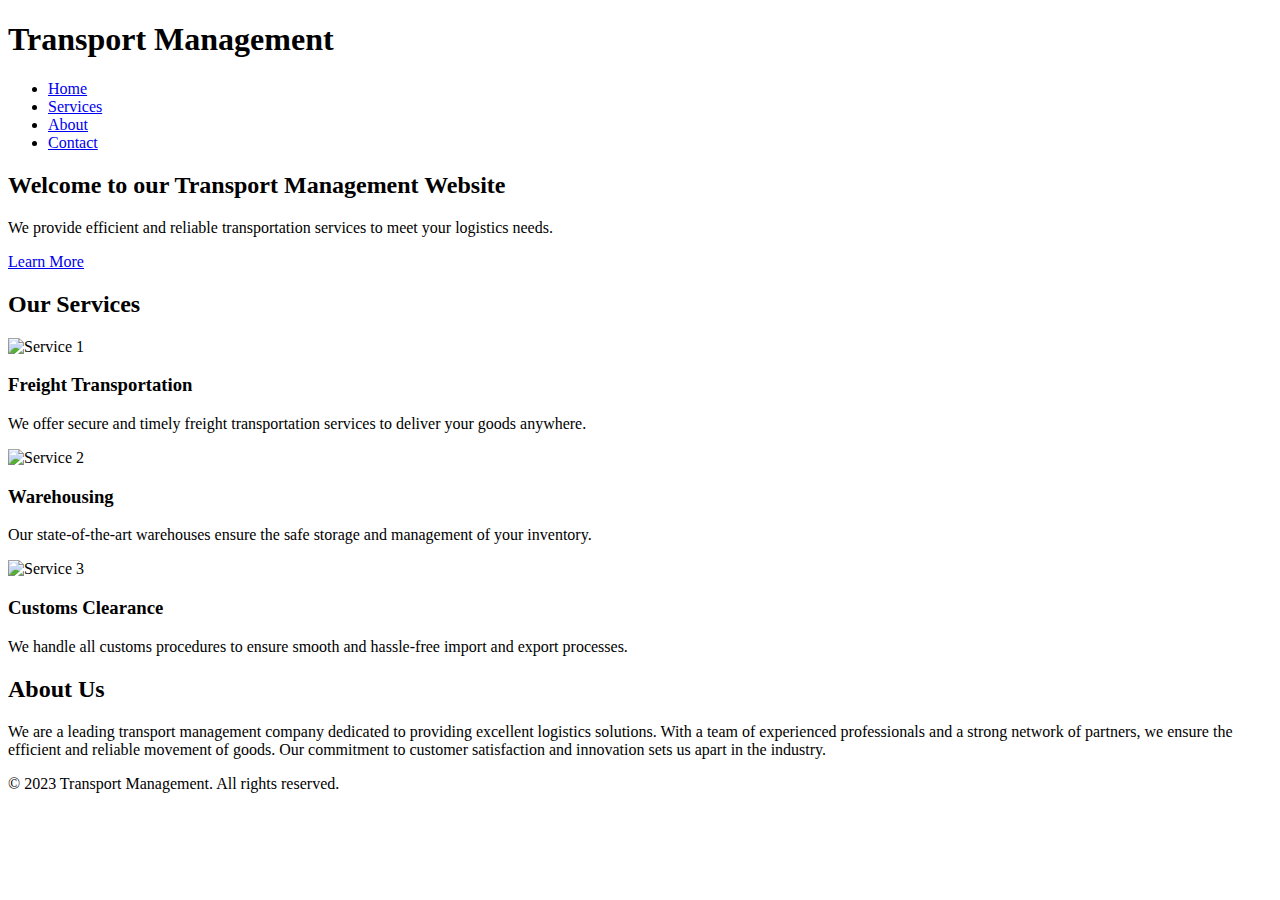
==== Untitled-1.html @ 9fc4be6e "Add files via upload" ====
<!DOCTYPE html>
<html>
<head>
  <title>Transport Management Website</title>
  <link rel="stylesheet" type="text/css" href="styles.css">
  
</head>
<body>
   
  <header>
    <nav>
      <h1>Transport Management</h1>
      <ul>
        <li><a href="#">Home</a></li>
        <li><a href="#">Services</a></li>
        <li><a href="#">About</a></li>
        <li><a href="#">Contact</a></li>
      </ul>
    </nav>
  </header>

  <section id="hero">
    <div class="hero-content">
      <h2>Welcome to our Transport Management Website</h2>
      <p>We provide efficient and reliable transportation services to meet your logistics needs.</p>
      <a href="#" class="btn">Learn More</a>
    </div>
  </section>

  <section id="services">
    <h2>Our Services</h2>
    <div class="service">
      <img src="service1.jpg" alt="Service 1">
      <h3>Freight Transportation</h3>
      <p>We offer secure and timely freight transportation services to deliver your goods anywhere.</p>
    </div>
    <div class="service">
      <img src="service2.jpg" alt="Service 2">
      <h3>Warehousing</h3>
      <p>Our state-of-the-art warehouses ensure the safe storage and management of your inventory.</p>
    </div>
    <div class="service">
      <img src="service3.jpg" alt="Service 3">
      <h3>Customs Clearance</h3>
      <p>We handle all customs procedures to ensure smooth and hassle-free import and export processes.</p>
    </div>
  </section>

  <section id="about">
    <h2>About Us</h2>
    <p>We are a leading transport management company dedicated to providing excellent logistics solutions. With a team of experienced professionals and a strong network of partners, we ensure the efficient and reliable movement of goods. Our commitment to customer satisfaction and innovation sets us apart in the industry.</p>
  </section>

  <footer>
    <p>&copy; 2023 Transport Management. All rights reserved.</p>
  </footer>

  <script src="script.js"></script>
  
</body>
</html>
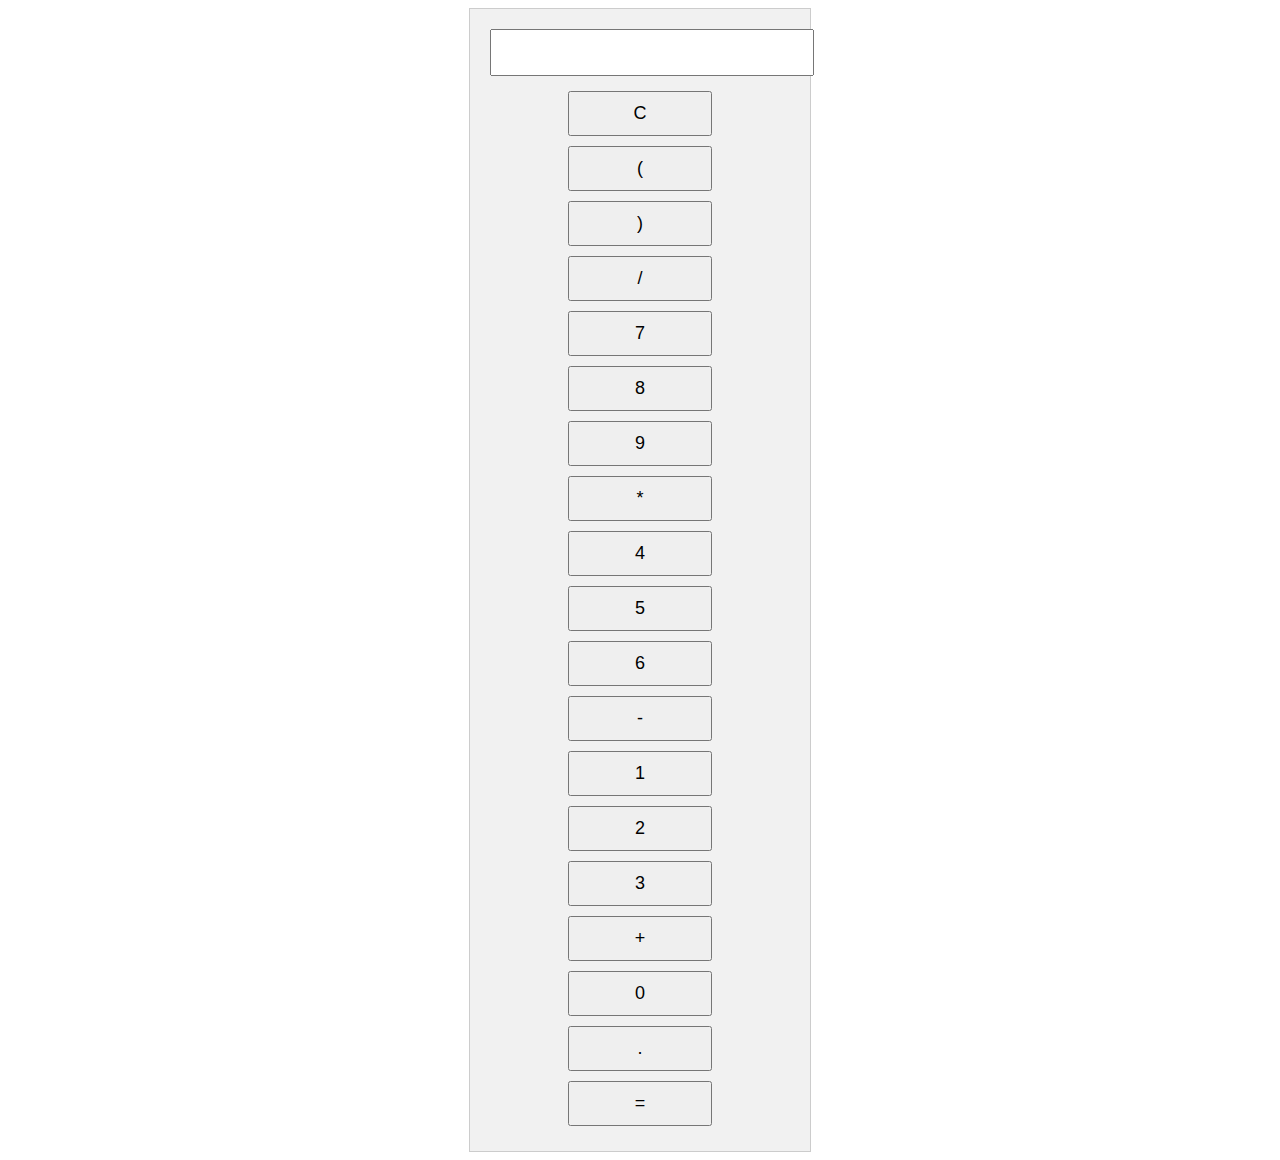
==== commit 35847ff4: "Update Untitled-1.html" ====
--- a/Untitled-1.html
+++ b/Untitled-1.html
@@ -1,61 +1,67 @@
 <!DOCTYPE html>
 <html>
 <head>
-  <title>Transport Management Website</title>
-  <link rel="stylesheet" type="text/css" href="styles.css">
-  
+  <title>Scientific Calculator</title>
+  <style>
+    .calculator {
+      max-width: 300px;
+      margin: 0 auto;
+      padding: 20px;
+      border: 1px solid #ccc;
+      background-color: #f1f1f1;
+      text-align: center;
+    }
+    .calculator input[type="text"] {
+      width: 100%;
+      padding: 10px;
+      margin-bottom: 10px;
+      font-size: 20px;
+    }
+    .calculator button {
+      width: 48%;
+      padding: 10px;
+      margin: 5px;
+      font-size: 18px;
+    }
+  </style>
 </head>
 <body>
-   
-  <header>
-    <nav>
-      <h1>Transport Management</h1>
-      <ul>
-        <li><a href="#">Home</a></li>
-        <li><a href="#">Services</a></li>
-        <li><a href="#">About</a></li>
-        <li><a href="#">Contact</a></li>
-      </ul>
-    </nav>
-  </header>
+  <div class="calculator">
+    <input type="text" id="result" readonly>
+    <button onclick="clearResult()">C</button>
+    <button onclick="appendValue('(')">(</button>
+    <button onclick="appendValue(')')">)</button>
+    <button onclick="appendValue('/')">/</button>
+    <button onclick="appendValue('7')">7</button>
+    <button onclick="appendValue('8')">8</button>
+    <button onclick="appendValue('9')">9</button>
+    <button onclick="appendValue('*')">*</button>
+    <button onclick="appendValue('4')">4</button>
+    <button onclick="appendValue('5')">5</button>
+    <button onclick="appendValue('6')">6</button>
+    <button onclick="appendValue('-')">-</button>
+    <button onclick="appendValue('1')">1</button>
+    <button onclick="appendValue('2')">2</button>
+    <button onclick="appendValue('3')">3</button>
+    <button onclick="appendValue('+')">+</button>
+    <button onclick="appendValue('0')">0</button>
+    <button onclick="appendValue('.')">.</button>
+    <button onclick="calculate()">=</button>
+  </div>
 
-  <section id="hero">
-    <div class="hero-content">
-      <h2>Welcome to our Transport Management Website</h2>
-      <p>We provide efficient and reliable transportation services to meet your logistics needs.</p>
-      <a href="#" class="btn">Learn More</a>
-    </div>
-  </section>
-
-  <section id="services">
-    <h2>Our Services</h2>
-    <div class="service">
-      <img src="service1.jpg" alt="Service 1">
-      <h3>Freight Transportation</h3>
-      <p>We offer secure and timely freight transportation services to deliver your goods anywhere.</p>
-    </div>
-    <div class="service">
-      <img src="service2.jpg" alt="Service 2">
-      <h3>Warehousing</h3>
-      <p>Our state-of-the-art warehouses ensure the safe storage and management of your inventory.</p>
-    </div>
-    <div class="service">
-      <img src="service3.jpg" alt="Service 3">
-      <h3>Customs Clearance</h3>
-      <p>We handle all customs procedures to ensure smooth and hassle-free import and export processes.</p>
-    </div>
-  </section>
-
-  <section id="about">
-    <h2>About Us</h2>
-    <p>We are a leading transport management company dedicated to providing excellent logistics solutions. With a team of experienced professionals and a strong network of partners, we ensure the efficient and reliable movement of goods. Our commitment to customer satisfaction and innovation sets us apart in the industry.</p>
-  </section>
-
-  <footer>
-    <p>&copy; 2023 Transport Management. All rights reserved.</p>
-  </footer>
-
-  <script src="script.js"></script>
-  
+  <script>
+    function appendValue(value) {
+      document.getElementById("result").value += value;
+    }
+    
+    function calculate() {
+      var result = eval(document.getElementById("result").value);
+      document.getElementById("result").value = result;
+    }
+    
+    function clearResult() {
+      document.getElementById("result").value = "";
+    }
+  </script>
 </body>
 </html>
